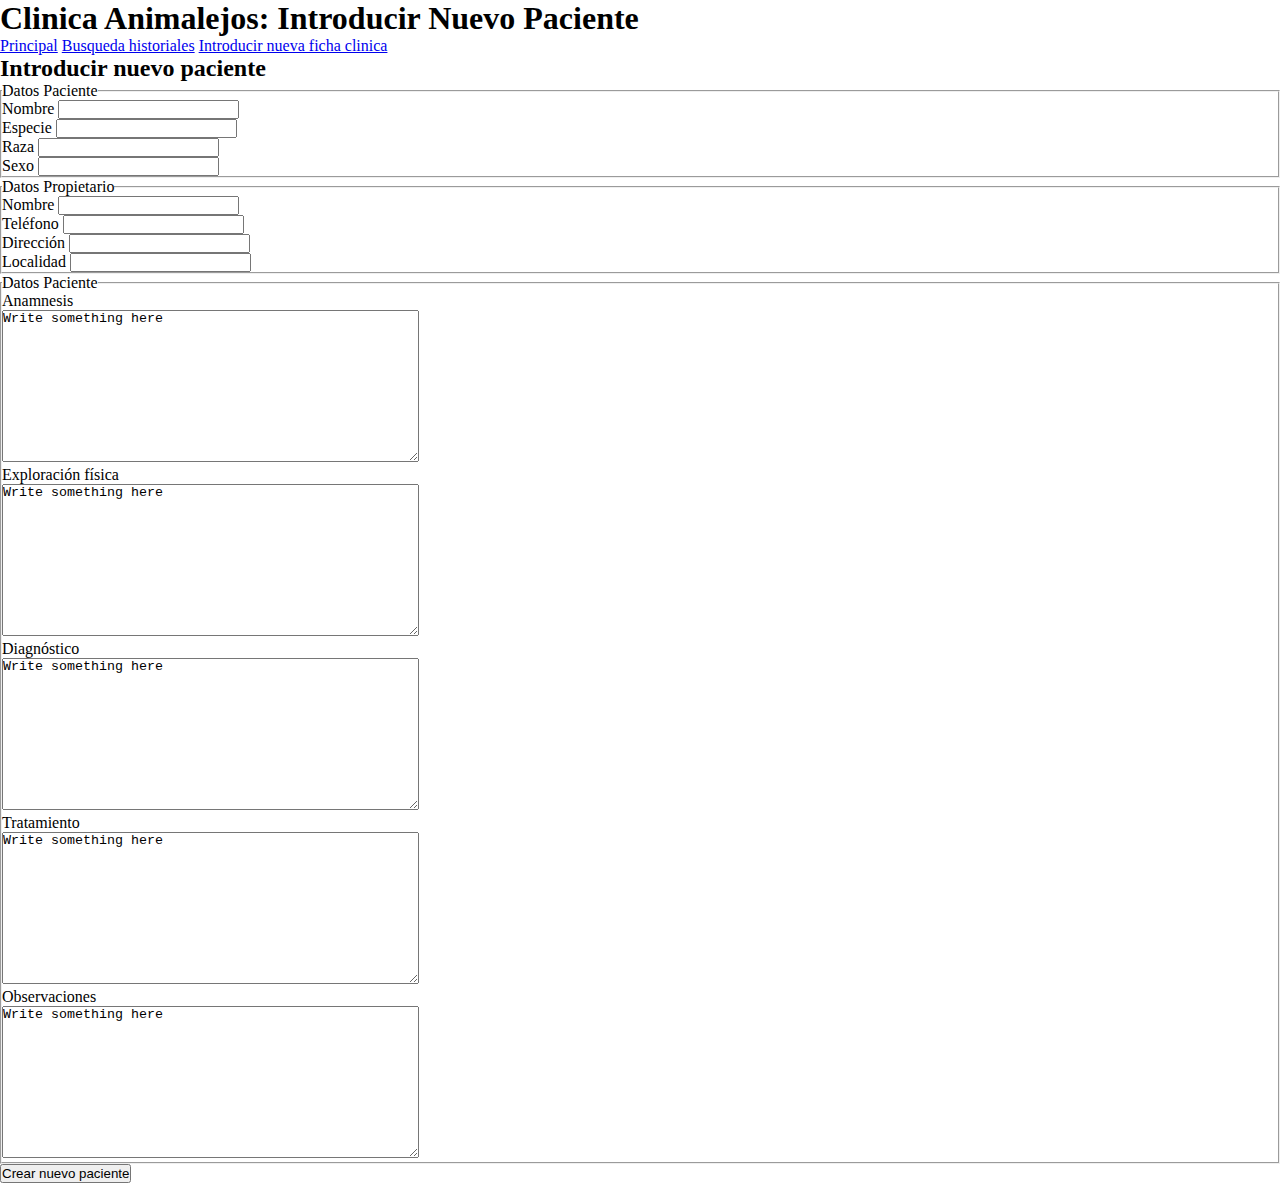
==== y/index.html @ 05398cd1 "0.2" ====
<!DOCTYPE html>
<html>
  <head>
    <meta charset="utf-8">
    <meta name="viewport" content="width=device-width, initial-scale=1">
    <title>Clinica Animalejo</title>

    <!-- update the version number as needed -->
    <script defer src="/__/firebase/8.3.2/firebase-app.js"></script>
    <!-- include only the Firebase features as you need -->
    <script defer src="/__/firebase/8.3.2/firebase-auth.js"></script>
    <script defer src="/__/firebase/8.3.2/firebase-database.js"></script>
    <script defer src="/__/firebase/8.3.2/firebase-firestore.js"></script>
    <script defer src="/__/firebase/8.3.2/firebase-functions.js"></script>
    <script defer src="/__/firebase/8.3.2/firebase-messaging.js"></script>
    <script defer src="/__/firebase/8.3.2/firebase-storage.js"></script>
    <script defer src="/__/firebase/8.3.2/firebase-analytics.js"></script>
    <script defer src="/__/firebase/8.3.2/firebase-remote-config.js"></script>
    <script defer src="/__/firebase/8.3.2/firebase-performance.js"></script>
    <!-- 
      initialize the SDK after all desired features are loaded, set useEmulator to false
      to avoid connecting the SDK to running emulators.
    -->
    <script defer src="/__/firebase/init.js?useEmulator=true"></script>
    <script defer src="/__/firebase/init.js"></script>
<link rel="stylesheet" href="./style/main.css">
  </head>
  <body>
         <header><h1>Clinica Animalejos: Introducir Nuevo Paciente</h1></header>
        <nav>
            <a href="/index.html">Principal</a>
            <a href="/busqueda.html">Busqueda historiales</a>
            <a href="/ficha.html">Introducir nueva ficha clinica</a>
        </nav>
        <main>
            <h2>Introducir nuevo paciente</h2>
            <form>
                <fieldset>
                    <legend>Datos Paciente</legend>
                    <p>
                        <label for="an-name">Nombre</label>
                        <input type="text" name="an-name" id="an-name" required/>
                    </p>
                    <p>
                        <label for="an-esp">Especie</label>
                        <input type="text" name="an-esp" id="an-esp" required/>
                    </p>
                    <p>
                        <label for="an-breed">Raza</label>
                        <input type="text" name="an-breed" id="an-breed" />
                    </p>
                    <p>
                        <label for="an-sex">Sexo</label>
                        <input type="text" name="an-sex" id="an-sex" required/>
                    </p>
                </fieldset>
                <fieldset>
                    <legend>Datos Propietario</legend>
                    <p>
                        <label for="p-name">Nombre</label>
                        <input type="text" name="p-name" id="p-name" required/>
                    </p>
                    <p>
                        <label for="p-phone">Teléfono</label>
                        <input type="number" name="p-phone" id="p-phone" minlength="9"/>
                    </p>
                    <p>
                        <label for="p-adress">Dirección</label>
                        <input type="text" name="p-adress" id="p-adress" />
                    </p>
                    <p>
                        <label for="p-city">Localidad</label>
                        <input type="text" name="p-city" id="p-city" />
                    </p>
                </fieldset>
                <fieldset>
                    <legend>Datos Paciente</legend>
                    <p>
                        <label for="fi-amn">Anamnesis</label>
                        <br>
                        <textarea name="fi-amn" rows="10" cols="50" id="fi-amn">Write something here</textarea>
                    </p>
                    <p>
                        <label for="fi-exp">Exploración física</label>
                        <br>
                        <textarea name="fi-exp" rows="10" cols="50" id="fi-exp">Write something here</textarea>
                    </p>
                    <p>
                        <label for="fi-diag">Diagnóstico</label>
                        <br>
                        <textarea name="fi-diag" rows="10" cols="50" id="fi-diag">Write something here</textarea>
                    </p>
                    <p>
                        <label for="fi-trat">Tratamiento</label>
                        <br>
                        <textarea name="fi-trat" rows="10" cols="50" id="fi-trat">Write something here</textarea>
                    </p>
                    <p>
                        <label for="fi-obv">Observaciones</label>
                        <br>
                        <textarea name="fi-obv" rows="10" cols="50" id="fi-obv">Write something here</textarea>
                    </p>
                </fieldset>
            <button class="create-pc">Crear nuevo paciente</button>
            </form>
    <script defer src="./app23.js"></script>
  </body>
</html>
---- y/style/main.css ----
* {
    margin: 0;
    padding: 0;
    box-sizing: border-box;
}
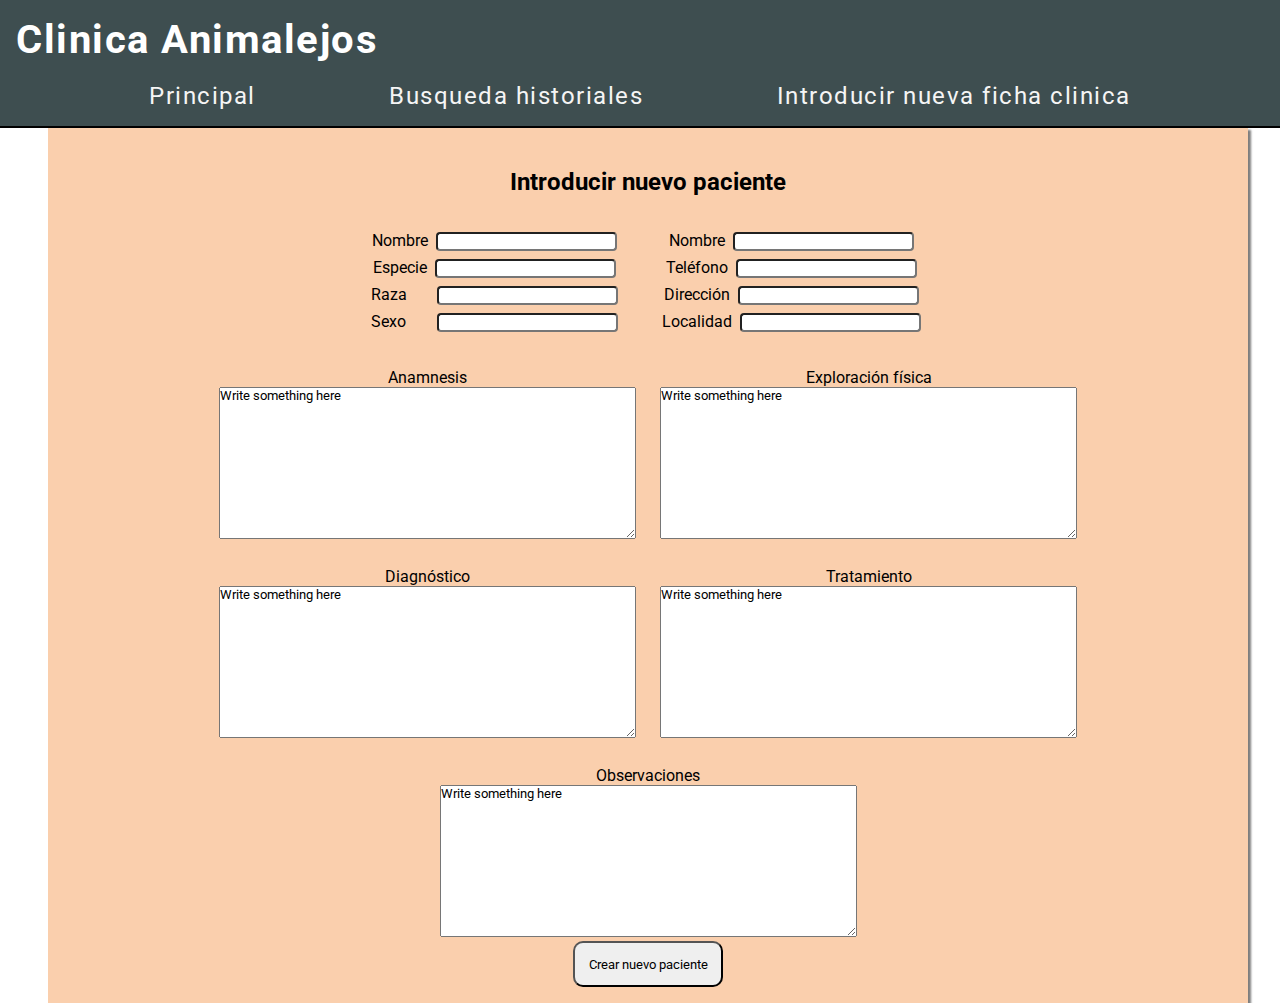
==== commit 32dbc73d: "0.3" ====
--- a/y/index.html
+++ b/y/index.html
@@ -1,108 +1,160 @@
 <!DOCTYPE html>
 <html>
-  <head>
-    <meta charset="utf-8">
-    <meta name="viewport" content="width=device-width, initial-scale=1">
-    <title>Clinica Animalejo</title>
+    <head>
+        <meta charset="utf-8" />
+        <meta name="viewport" content="width=device-width, initial-scale=1" />
+        <title>Clinica Animalejo</title>
 
-    <!-- update the version number as needed -->
-    <script defer src="/__/firebase/8.3.2/firebase-app.js"></script>
-    <!-- include only the Firebase features as you need -->
-    <script defer src="/__/firebase/8.3.2/firebase-auth.js"></script>
-    <script defer src="/__/firebase/8.3.2/firebase-database.js"></script>
-    <script defer src="/__/firebase/8.3.2/firebase-firestore.js"></script>
-    <script defer src="/__/firebase/8.3.2/firebase-functions.js"></script>
-    <script defer src="/__/firebase/8.3.2/firebase-messaging.js"></script>
-    <script defer src="/__/firebase/8.3.2/firebase-storage.js"></script>
-    <script defer src="/__/firebase/8.3.2/firebase-analytics.js"></script>
-    <script defer src="/__/firebase/8.3.2/firebase-remote-config.js"></script>
-    <script defer src="/__/firebase/8.3.2/firebase-performance.js"></script>
-    <!-- 
+        <!-- update the version number as needed -->
+        <script defer src="/__/firebase/8.3.2/firebase-app.js"></script>
+        <!-- include only the Firebase features as you need -->
+        <script defer src="/__/firebase/8.3.2/firebase-auth.js"></script>
+        <script defer src="/__/firebase/8.3.2/firebase-database.js"></script>
+        <script defer src="/__/firebase/8.3.2/firebase-firestore.js"></script>
+        <script defer src="/__/firebase/8.3.2/firebase-functions.js"></script>
+        <script defer src="/__/firebase/8.3.2/firebase-messaging.js"></script>
+        <script defer src="/__/firebase/8.3.2/firebase-storage.js"></script>
+        <script defer src="/__/firebase/8.3.2/firebase-analytics.js"></script>
+        <script
+            defer
+            src="/__/firebase/8.3.2/firebase-remote-config.js"
+        ></script>
+        <script defer src="/__/firebase/8.3.2/firebase-performance.js"></script>
+        <!-- 
       initialize the SDK after all desired features are loaded, set useEmulator to false
       to avoid connecting the SDK to running emulators.
     -->
-    <script defer src="/__/firebase/init.js?useEmulator=true"></script>
-    <script defer src="/__/firebase/init.js"></script>
-<link rel="stylesheet" href="./style/main.css">
-  </head>
-  <body>
-         <header><h1>Clinica Animalejos: Introducir Nuevo Paciente</h1></header>
-        <nav>
-            <a href="/index.html">Principal</a>
-            <a href="/busqueda.html">Busqueda historiales</a>
-            <a href="/ficha.html">Introducir nueva ficha clinica</a>
-        </nav>
+        <script defer src="/__/firebase/init.js?useEmulator=true"></script>
+        <script defer src="/__/firebase/init.js"></script>
+        <link rel="stylesheet" href="./style/main.css" />
+    </head>
+    <body>
+        <div class="cabecera">
+            <header><h1>Clinica Animalejos</h1></header>
+            <nav>
+                <a href="./index.html">Principal</a>
+                <a href="./busqueda.html">Busqueda historiales</a>
+                <a href="./ficha.html">Introducir nueva ficha clinica</a>
+            </nav>
+        </div>
         <main>
             <h2>Introducir nuevo paciente</h2>
+
             <form>
-                <fieldset>
-                    <legend>Datos Paciente</legend>
-                    <p>
-                        <label for="an-name">Nombre</label>
-                        <input type="text" name="an-name" id="an-name" required/>
-                    </p>
-                    <p>
-                        <label for="an-esp">Especie</label>
-                        <input type="text" name="an-esp" id="an-esp" required/>
-                    </p>
-                    <p>
-                        <label for="an-breed">Raza</label>
-                        <input type="text" name="an-breed" id="an-breed" />
-                    </p>
-                    <p>
-                        <label for="an-sex">Sexo</label>
-                        <input type="text" name="an-sex" id="an-sex" required/>
-                    </p>
-                </fieldset>
-                <fieldset>
-                    <legend>Datos Propietario</legend>
-                    <p>
-                        <label for="p-name">Nombre</label>
-                        <input type="text" name="p-name" id="p-name" required/>
-                    </p>
-                    <p>
-                        <label for="p-phone">Teléfono</label>
-                        <input type="number" name="p-phone" id="p-phone" minlength="9"/>
-                    </p>
-                    <p>
-                        <label for="p-adress">Dirección</label>
-                        <input type="text" name="p-adress" id="p-adress" />
-                    </p>
-                    <p>
-                        <label for="p-city">Localidad</label>
-                        <input type="text" name="p-city" id="p-city" />
-                    </p>
-                </fieldset>
-                <fieldset>
-                    <legend>Datos Paciente</legend>
+                <div class="container-personal">
+                    <div class="container-pet">
+                        <p>
+                            <label for="an-name">Nombre</label>
+                            <input
+                                type="text"
+                                name="an-name"
+                                id="an-name"
+                                required
+                            />
+                        </p>
+                        <p>
+                            <label for="an-esp">Especie</label>
+                            <input
+                                type="text"
+                                name="an-esp"
+                                id="an-esp"
+                                required
+                            />
+                        </p>
+                        <p>
+                            <label for="an-breed" class="race">Raza </label>
+                            <input type="text" name="an-breed" id="an-breed" />
+                        </p>
+                        <p>
+                            <label for="an-sex" class="race">Sexo</label>
+                            <input
+                                type="text"
+                                name="an-sex"
+                                id="an-sex"
+                                required
+                            />
+                        </p>
+                    </div>
+                    <div class="container-human">
+                        <p>
+                            <label for="p-name">Nombre</label>
+                            <input
+                                type="text"
+                                name="p-name"
+                                id="p-name"
+                                required
+                            />
+                        </p>
+                        <p>
+                            <label for="p-phone">Teléfono</label>
+                            <input
+                                type="number"
+                                name="p-phone"
+                                id="p-phone"
+                                minlength="9"
+                            />
+                        </p>
+                        <p>
+                            <label for="p-adress">Dirección</label>
+                            <input type="text" name="p-adress" id="p-adress" />
+                        </p>
+                        <p>
+                            <label for="p-city">Localidad</label>
+                            <input type="text" name="p-city" id="p-city" />
+                        </p>
+                    </div>
+                </div>
+
+                <div class="container-analisis">
                     <p>
                         <label for="fi-amn">Anamnesis</label>
-                        <br>
-                        <textarea name="fi-amn" rows="10" cols="50" id="fi-amn">Write something here</textarea>
+                        <br />
+                        <textarea name="fi-amn" rows="10" cols="50" id="fi-amn">
+Write something here</textarea
+                        >
                     </p>
                     <p>
                         <label for="fi-exp">Exploración física</label>
-                        <br>
-                        <textarea name="fi-exp" rows="10" cols="50" id="fi-exp">Write something here</textarea>
+                        <br />
+                        <textarea name="fi-exp" rows="10" cols="50" id="fi-exp">
+Write something here</textarea
+                        >
                     </p>
                     <p>
                         <label for="fi-diag">Diagnóstico</label>
-                        <br>
-                        <textarea name="fi-diag" rows="10" cols="50" id="fi-diag">Write something here</textarea>
+                        <br />
+                        <textarea
+                            name="fi-diag"
+                            rows="10"
+                            cols="50"
+                            id="fi-diag"
+                        >
+Write something here</textarea
+                        >
                     </p>
                     <p>
                         <label for="fi-trat">Tratamiento</label>
-                        <br>
-                        <textarea name="fi-trat" rows="10" cols="50" id="fi-trat">Write something here</textarea>
+                        <br />
+                        <textarea
+                            name="fi-trat"
+                            rows="10"
+                            cols="50"
+                            id="fi-trat"
+                        >
+Write something here</textarea
+                        >
                     </p>
                     <p>
                         <label for="fi-obv">Observaciones</label>
-                        <br>
-                        <textarea name="fi-obv" rows="10" cols="50" id="fi-obv">Write something here</textarea>
+                        <br />
+                        <textarea name="fi-obv" rows="10" cols="50" id="fi-obv">
+Write something here</textarea
+                        >
                     </p>
-                </fieldset>
-            <button class="create-pc">Crear nuevo paciente</button>
+                </div>
+                <button class="create-pc">Crear nuevo paciente</button>
             </form>
-    <script defer src="./app23.js"></script>
-  </body>
+        </main>
+        <script defer src="./app23.js"></script>
+    </body>
 </html>
--- a/y/style/main.css
+++ b/y/style/main.css
@@ -1,5 +1,74 @@
+@import url('https://fonts.googleapis.com/css2?family=Roboto&display=swap');
+
 * {
     margin: 0;
     padding: 0;
     box-sizing: border-box;
+    font-family: 'Roboto';
 }
+
+.cabecera {
+    padding: 1rem;
+    border-bottom: 2px solid black;
+    background-color: #3e4e50;
+}
+
+.cabecera h1 {
+    font-size: 2.5em;
+    letter-spacing: 1.5px;
+    color: white;
+}
+
+.cabecera > nav {
+    display: flex;
+    font-size: 1.5em;
+    margin-top: 0.8em;
+    justify-content: space-evenly;
+    letter-spacing: 1.5px;
+}
+
+.cabecera > nav > a {
+    text-decoration: none;
+    color: whitesmoke;
+}
+
+main {
+    background: #facfad;
+    margin: 0 2em 0 3em;
+    text-align: center;
+    box-shadow: 3px 2px 2px rgb(126, 126, 126);
+    padding: 1em;
+}
+
+main > h2 {
+    margin-top: 1em;
+}
+
+.container-personal {
+    display: flex;
+    justify-content: center;
+    gap: 2.5em;
+    margin: 2em;
+}
+
+.container-personal input {
+    margin: 4px;
+    border-radius: 4px;
+}
+
+.container-analisis {
+    display: flex;
+    justify-content: center;
+    align-items: center;
+    flex-wrap: wrap;
+    gap: 1.5em;
+}
+
+.race {
+    margin-right: 1.4em;
+}
+
+button {
+    padding: 1em;
+    border-radius: 10px;
+}
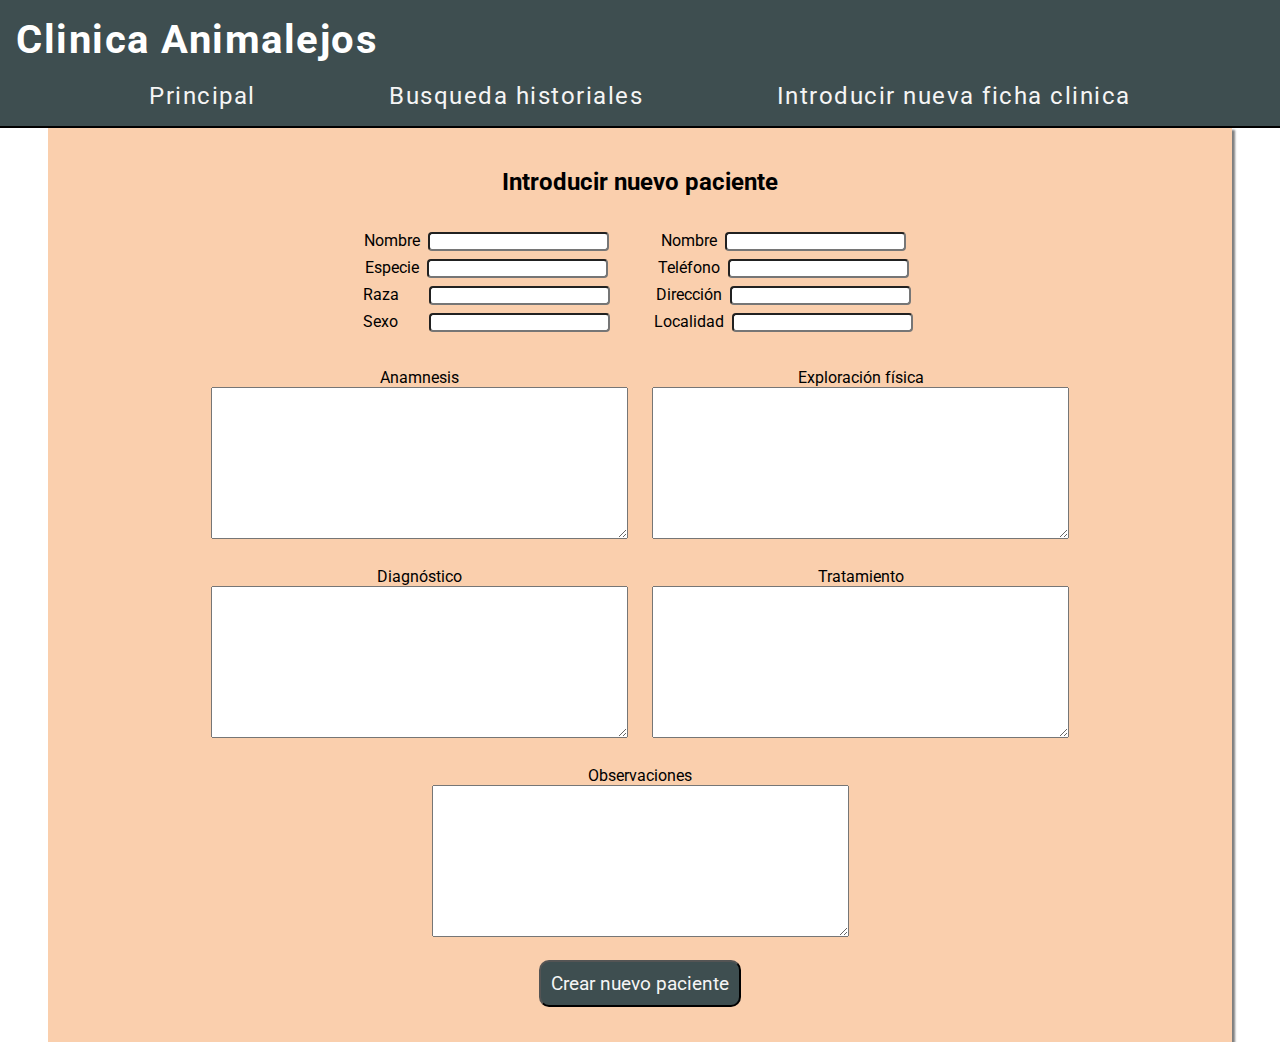
==== commit 786a46e4: "'Pet project with firebase'" ====
--- a/y/index.html
+++ b/y/index.html
@@ -42,8 +42,8 @@
 
             <form>
                 <div class="container-personal">
-                    <div class="container-pet">
-                        <p>
+                    <ul class="container-pet">
+                        <li>
                             <label for="an-name">Nombre</label>
                             <input
                                 type="text"
@@ -51,8 +51,9 @@
                                 id="an-name"
                                 required
                             />
-                        </p>
-                        <p>
+                        </li>
+
+                        <li>
                             <label for="an-esp">Especie</label>
                             <input
                                 type="text"
@@ -60,12 +61,12 @@
                                 id="an-esp"
                                 required
                             />
-                        </p>
-                        <p>
+                        </li>
+                        <li>
                             <label for="an-breed" class="race">Raza </label>
                             <input type="text" name="an-breed" id="an-breed" />
-                        </p>
-                        <p>
+                        </li>
+                        <li>
                             <label for="an-sex" class="race">Sexo</label>
                             <input
                                 type="text"
@@ -73,10 +74,11 @@
                                 id="an-sex"
                                 required
                             />
-                        </p>
-                    </div>
-                    <div class="container-human">
-                        <p>
+                        </li>
+                    </ul>
+
+                    <ul class="container-human">
+                        <li>
                             <label for="p-name">Nombre</label>
                             <input
                                 type="text"
@@ -84,8 +86,8 @@
                                 id="p-name"
                                 required
                             />
-                        </p>
-                        <p>
+                        </li>
+                        <li>
                             <label for="p-phone">Teléfono</label>
                             <input
                                 type="number"
@@ -93,32 +95,38 @@
                                 id="p-phone"
                                 minlength="9"
                             />
-                        </p>
-                        <p>
+                        </li>
+                        <li>
                             <label for="p-adress">Dirección</label>
                             <input type="text" name="p-adress" id="p-adress" />
-                        </p>
-                        <p>
+                        </li>
+                        <li>
                             <label for="p-city">Localidad</label>
                             <input type="text" name="p-city" id="p-city" />
-                        </p>
-                    </div>
+                        </li>
+                    </ul>
                 </div>
 
                 <div class="container-analisis">
                     <p>
                         <label for="fi-amn">Anamnesis</label>
                         <br />
-                        <textarea name="fi-amn" rows="10" cols="50" id="fi-amn">
-Write something here</textarea
-                        >
+                        <textarea
+                            name="fi-amn"
+                            rows="10"
+                            cols="50"
+                            id="fi-amn"
+                        ></textarea>
                     </p>
                     <p>
                         <label for="fi-exp">Exploración física</label>
                         <br />
-                        <textarea name="fi-exp" rows="10" cols="50" id="fi-exp">
-Write something here</textarea
-                        >
+                        <textarea
+                            name="fi-exp"
+                            rows="10"
+                            cols="50"
+                            id="fi-exp"
+                        ></textarea>
                     </p>
                     <p>
                         <label for="fi-diag">Diagnóstico</label>
@@ -128,9 +136,7 @@
                             rows="10"
                             cols="50"
                             id="fi-diag"
-                        >
-Write something here</textarea
-                        >
+                        ></textarea>
                     </p>
                     <p>
                         <label for="fi-trat">Tratamiento</label>
@@ -140,19 +146,22 @@
                             rows="10"
                             cols="50"
                             id="fi-trat"
-                        >
-Write something here</textarea
-                        >
+                        ></textarea>
                     </p>
                     <p>
                         <label for="fi-obv">Observaciones</label>
                         <br />
-                        <textarea name="fi-obv" rows="10" cols="50" id="fi-obv">
-Write something here</textarea
-                        >
+                        <textarea
+                            name="fi-obv"
+                            rows="10"
+                            cols="50"
+                            id="fi-obv"
+                        ></textarea>
                     </p>
                 </div>
-                <button class="create-pc">Crear nuevo paciente</button>
+                <button class="create-pc form-button">
+                    Crear nuevo paciente
+                </button>
             </form>
         </main>
         <script defer src="./app23.js"></script>
--- a/y/style/main.css
+++ b/y/style/main.css
@@ -34,26 +34,41 @@
 
 main {
     background: #facfad;
-    margin: 0 2em 0 3em;
+    margin: 0 3em 0 3em;
     text-align: center;
     box-shadow: 3px 2px 2px rgb(126, 126, 126);
     padding: 1em;
+    width: auto;
 }
 
 main > h2 {
     margin-top: 1em;
 }
 
+form {
+    display: flex;
+    flex-direction: column;
+    align-items: center;
+    width: fit-content;
+}
+
 .container-personal {
     display: flex;
     justify-content: center;
+    list-style: none;
     gap: 2.5em;
     margin: 2em;
+    width: fit-content;
+}
+
+ul {
+    list-style: none;
 }
 
 .container-personal input {
     margin: 4px;
     border-radius: 4px;
+    width: fit-content;
 }
 
 .container-analisis {
@@ -62,13 +77,19 @@
     align-items: center;
     flex-wrap: wrap;
     gap: 1.5em;
+    width: fit-content;
 }
 
 .race {
     margin-right: 1.4em;
 }
 
-button {
-    padding: 1em;
+button.form-button {
+    padding: 0.5em;
     border-radius: 10px;
+    margin: 1em;
+    background-color: #3e4e50;
+    width: fit-content;
+    color: whitesmoke;
+    font-size: 1.2em;
 }
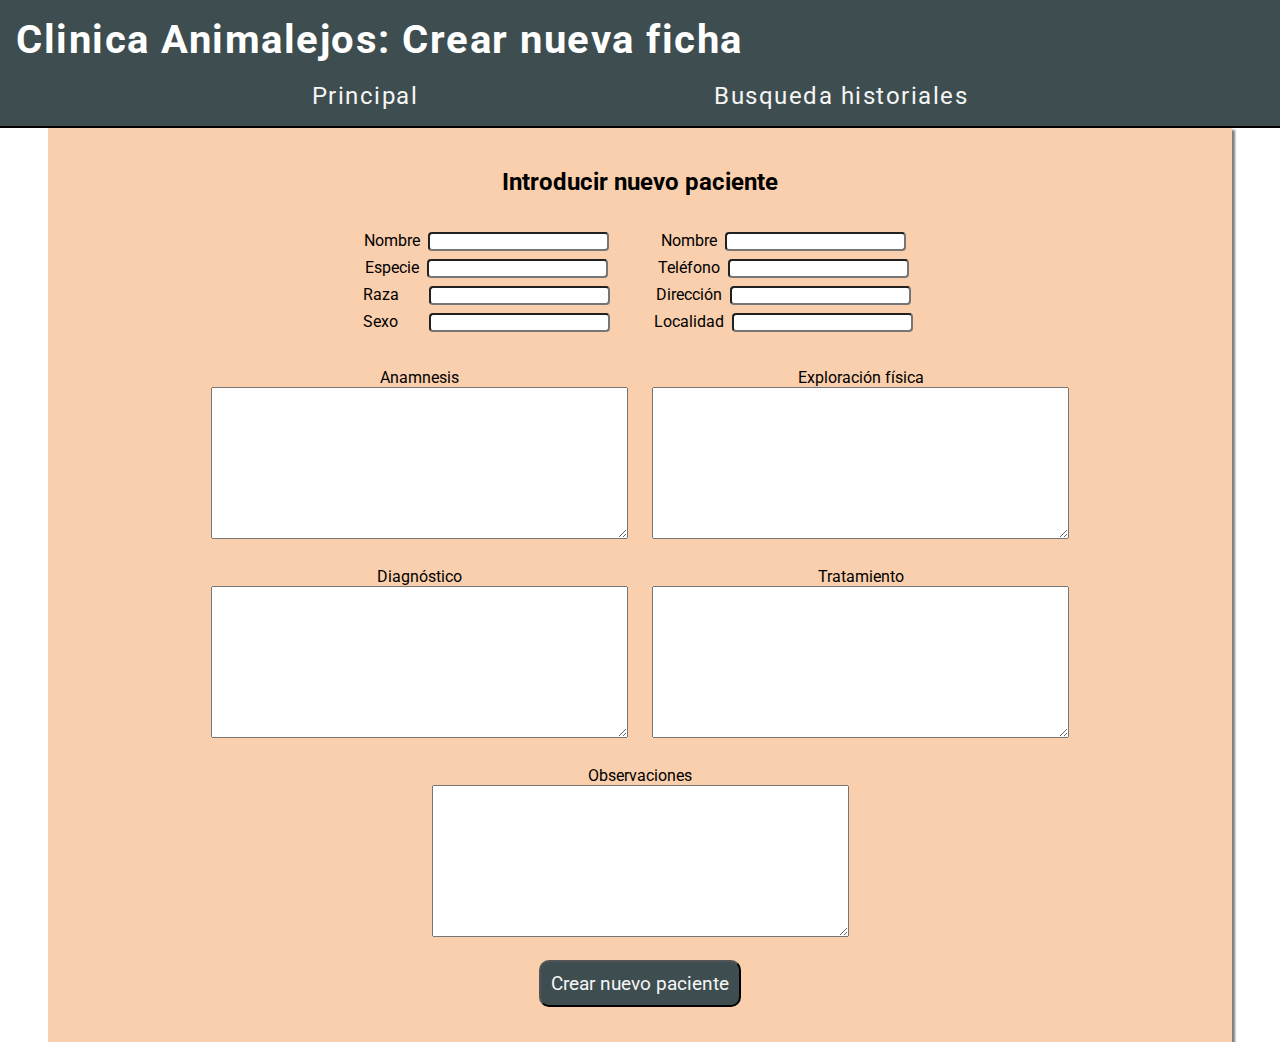
==== commit 513c65a8: "TODO- AnimalSinglePages" ====
--- a/y/index.html
+++ b/y/index.html
@@ -1,5 +1,5 @@
 <!DOCTYPE html>
-<html>
+<html lang="es">
     <head>
         <meta charset="utf-8" />
         <meta name="viewport" content="width=device-width, initial-scale=1" />
@@ -30,11 +30,10 @@
     </head>
     <body>
         <div class="cabecera">
-            <header><h1>Clinica Animalejos</h1></header>
+            <header><h1>Clinica Animalejos: Crear nueva ficha</h1></header>
             <nav>
                 <a href="./index.html">Principal</a>
                 <a href="./busqueda.html">Busqueda historiales</a>
-                <a href="./ficha.html">Introducir nueva ficha clinica</a>
             </nav>
         </div>
         <main>
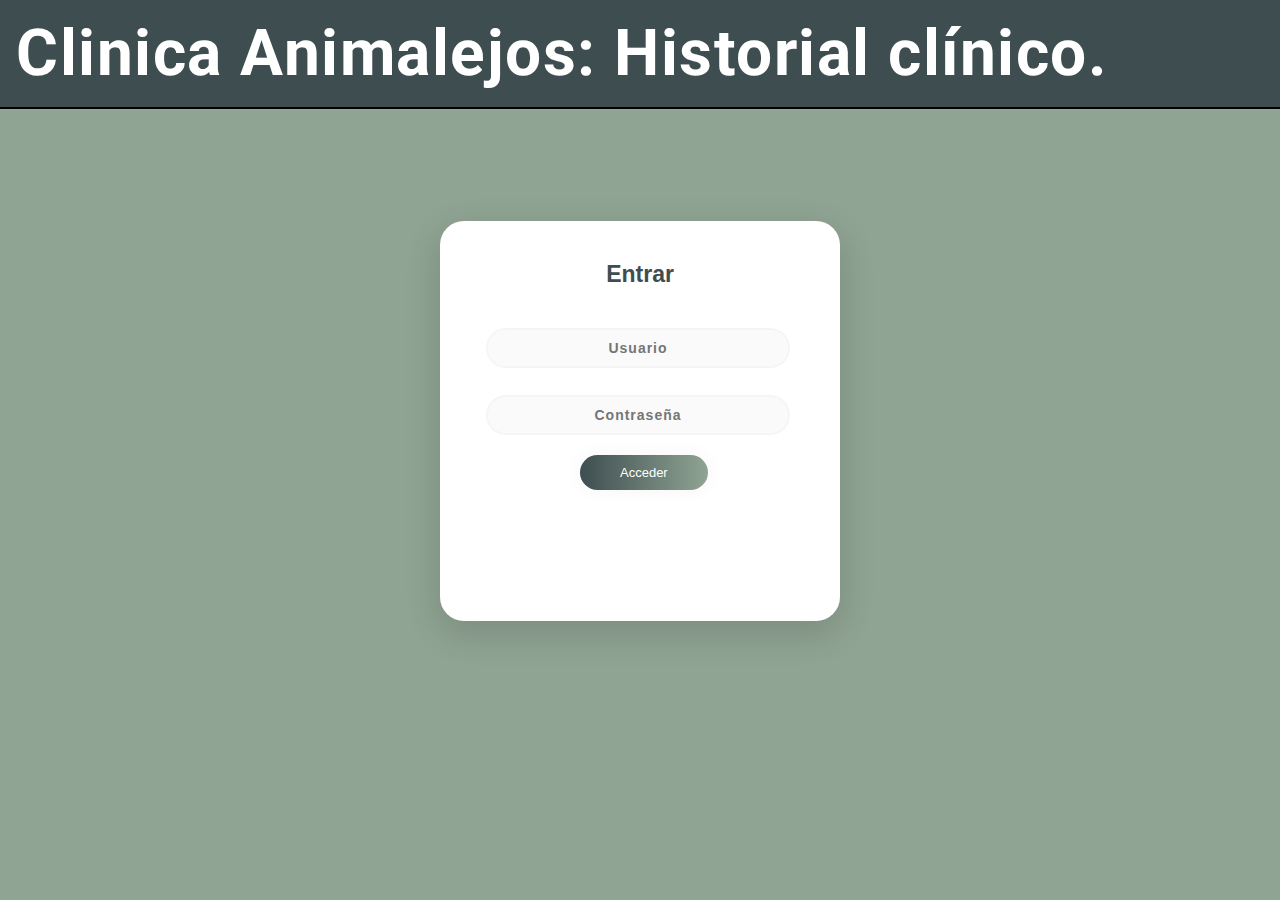
==== commit 56362276: "mvp 0.2" ====
--- a/y/index.html
+++ b/y/index.html
@@ -26,143 +26,22 @@
     -->
         <script defer src="/__/firebase/init.js?useEmulator=true"></script>
         <script defer src="/__/firebase/init.js"></script>
-        <link rel="stylesheet" href="./style/main.css" />
+        <link rel="stylesheet" href="./style/login.css" />
     </head>
     <body>
         <div class="cabecera">
-            <header><h1>Clinica Animalejos: Crear nueva ficha</h1></header>
-            <nav>
-                <a href="./index.html">Principal</a>
-                <a href="./busqueda.html">Busqueda historiales</a>
-            </nav>
+            <header><h1>Clinica Animalejos: Historial clínico.</h1></header>
+            
         </div>
-        <main>
-            <h2>Introducir nuevo paciente</h2>
-
-            <form>
-                <div class="container-personal">
-                    <ul class="container-pet">
-                        <li>
-                            <label for="an-name">Nombre</label>
-                            <input
-                                type="text"
-                                name="an-name"
-                                id="an-name"
-                                required
-                            />
-                        </li>
-
-                        <li>
-                            <label for="an-esp">Especie</label>
-                            <input
-                                type="text"
-                                name="an-esp"
-                                id="an-esp"
-                                required
-                            />
-                        </li>
-                        <li>
-                            <label for="an-breed" class="race">Raza </label>
-                            <input type="text" name="an-breed" id="an-breed" />
-                        </li>
-                        <li>
-                            <label for="an-sex" class="race">Sexo</label>
-                            <input
-                                type="text"
-                                name="an-sex"
-                                id="an-sex"
-                                required
-                            />
-                        </li>
-                    </ul>
-
-                    <ul class="container-human">
-                        <li>
-                            <label for="p-name">Nombre</label>
-                            <input
-                                type="text"
-                                name="p-name"
-                                id="p-name"
-                                required
-                            />
-                        </li>
-                        <li>
-                            <label for="p-phone">Teléfono</label>
-                            <input
-                                type="number"
-                                name="p-phone"
-                                id="p-phone"
-                                minlength="9"
-                            />
-                        </li>
-                        <li>
-                            <label for="p-adress">Dirección</label>
-                            <input type="text" name="p-adress" id="p-adress" />
-                        </li>
-                        <li>
-                            <label for="p-city">Localidad</label>
-                            <input type="text" name="p-city" id="p-city" />
-                        </li>
-                    </ul>
-                </div>
-
-                <div class="container-analisis">
-                    <p>
-                        <label for="fi-amn">Anamnesis</label>
-                        <br />
-                        <textarea
-                            name="fi-amn"
-                            rows="10"
-                            cols="50"
-                            id="fi-amn"
-                        ></textarea>
-                    </p>
-                    <p>
-                        <label for="fi-exp">Exploración física</label>
-                        <br />
-                        <textarea
-                            name="fi-exp"
-                            rows="10"
-                            cols="50"
-                            id="fi-exp"
-                        ></textarea>
-                    </p>
-                    <p>
-                        <label for="fi-diag">Diagnóstico</label>
-                        <br />
-                        <textarea
-                            name="fi-diag"
-                            rows="10"
-                            cols="50"
-                            id="fi-diag"
-                        ></textarea>
-                    </p>
-                    <p>
-                        <label for="fi-trat">Tratamiento</label>
-                        <br />
-                        <textarea
-                            name="fi-trat"
-                            rows="10"
-                            cols="50"
-                            id="fi-trat"
-                        ></textarea>
-                    </p>
-                    <p>
-                        <label for="fi-obv">Observaciones</label>
-                        <br />
-                        <textarea
-                            name="fi-obv"
-                            rows="10"
-                            cols="50"
-                            id="fi-obv"
-                        ></textarea>
-                    </p>
-                </div>
-                <button class="create-pc form-button">
-                    Crear nuevo paciente
-                </button>
-            </form>
-        </main>
-        <script defer src="./app23.js"></script>
+         <div class="main">
+    <p class="sign" align="center">Entrar</p>
+    <form class="form1">
+      <input class="un " type="text" align="center" placeholder="Usuario">
+      <input class="pass" type="password" align="center" placeholder="Contraseña">
+      <a class="submit" align="center">Acceder</a>
+            
+                
+    </div>
+        <script defer src="./login.js"></script>
     </body>
 </html>
--- a/y/style/login.css
+++ b/y/style/login.css
@@ -0,0 +1,138 @@
+@import url('https://fonts.googleapis.com/css2?family=Roboto&display=swap');
+
+* {
+    margin: 0;
+    padding: 0;
+    box-sizing: border-box;
+    font-family: 'Roboto';
+}
+
+body {
+    background-color: #90a493;
+}
+
+.cabecera {
+    font-family: 'Roboto';
+    padding: 1rem;
+    border-bottom: 2px solid black;
+    background-color: #3e4e50;
+}
+
+.cabecera h1 {
+    font-size: 4em;
+    letter-spacing: 1.5px;
+    color: white;
+}
+
+.cabecera > nav {
+    display: flex;
+    font-size: 1.5em;
+    margin-top: 0.8em;
+    justify-content: space-evenly;
+    letter-spacing: 1.5px;
+}
+
+.cabecera > nav > a {
+    text-decoration: none;
+    color: whitesmoke;
+}
+
+.main {
+    background-color: #ffffff;
+    width: 400px;
+    height: 400px;
+    margin: 7em auto;
+    border-radius: 1.5em;
+    box-shadow: 0px 11px 35px 2px rgba(0, 0, 0, 0.14);
+}
+
+.sign {
+    padding-top: 40px;
+    color: #3e4e50;
+    font-family: 'Ubuntu', sans-serif;
+    font-weight: bold;
+    font-size: 23px;
+}
+
+.un {
+    width: 76%;
+    color: rgb(38, 50, 56);
+    font-weight: 700;
+    font-size: 14px;
+    letter-spacing: 1px;
+    background: rgba(136, 126, 126, 0.04);
+    padding: 10px 20px;
+    border: none;
+    border-radius: 20px;
+    outline: none;
+    box-sizing: border-box;
+    border: 2px solid rgba(0, 0, 0, 0.02);
+    margin-bottom: 50px;
+    margin-left: 46px;
+    text-align: center;
+    margin-bottom: 27px;
+    font-family: 'Ubuntu', sans-serif;
+}
+
+form.form1 {
+    padding-top: 40px;
+}
+
+.pass {
+    width: 76%;
+    color: rgb(38, 50, 56);
+    font-weight: 700;
+    font-size: 14px;
+    letter-spacing: 1px;
+    background: rgba(136, 126, 126, 0.04);
+    padding: 10px 20px;
+    border: none;
+    border-radius: 20px;
+    outline: none;
+    box-sizing: border-box;
+    border: 2px solid rgba(0, 0, 0, 0.02);
+    margin-bottom: 50px;
+    margin-left: 46px;
+    text-align: center;
+    margin-bottom: 27px;
+    font-family: 'Ubuntu', sans-serif;
+}
+
+.un:focus,
+.pass:focus {
+    border: 2px solid rgba(0, 0, 0, 0.18) !important;
+}
+
+.submit {
+    cursor: pointer;
+    border-radius: 5em;
+    color: #fff;
+    background: linear-gradient(to right, #3e4e50, #90a493);
+    border: 0;
+    padding-left: 40px;
+    padding-right: 40px;
+    padding-bottom: 10px;
+    padding-top: 10px;
+    font-family: 'Ubuntu', sans-serif;
+    margin-left: 35%;
+    font-size: 13px;
+    box-shadow: 0 0 20px 1px rgba(0, 0, 0, 0.04);
+}
+
+.forgot {
+    text-shadow: 0px 0px 3px rgba(117, 117, 117, 0.12);
+    color: #e1bee7;
+    padding-top: 15px;
+}
+
+a {
+    text-shadow: 0px 0px 3px rgba(117, 117, 117, 0.12);
+    color: #e1bee7;
+    text-decoration: none;
+}
+
+@media (max-width: 600px) {
+    .main {
+        border-radius: 0px;
+    }
+}
